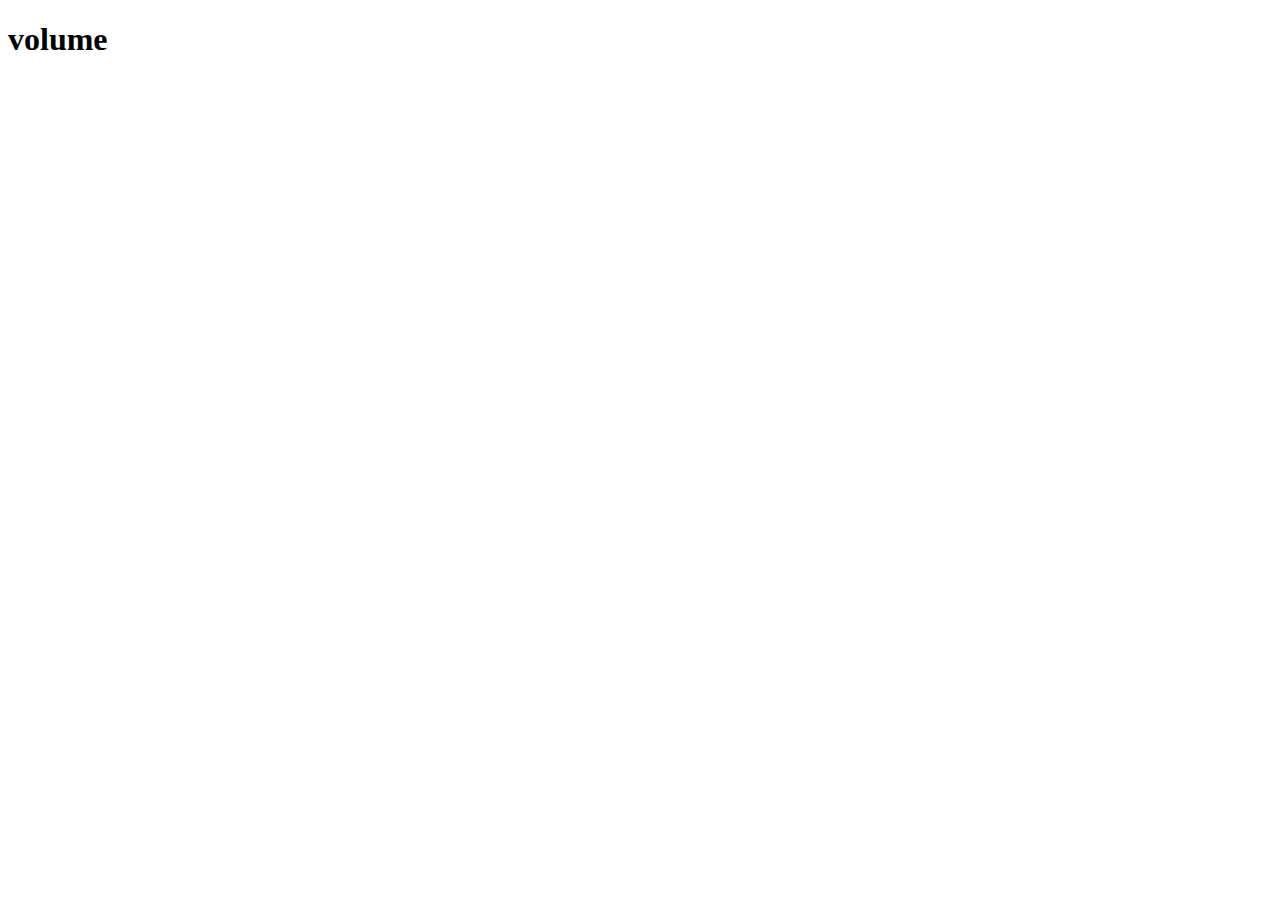
==== index.html @ cb4b6fb7 "Init" ====
<!DOCTYPE html>
<html lang="en">
<head>
    <meta charset="UTF-8">
    <meta name="viewport" content="width=device-width, initial-scale=1.0">
    <link rel="stylesheet" href="style.css">    
    <title>Volume</title>
</head>
<body>
    <h1>volume</h1>
    <script src="./script.js"></script>
</body>
</html>
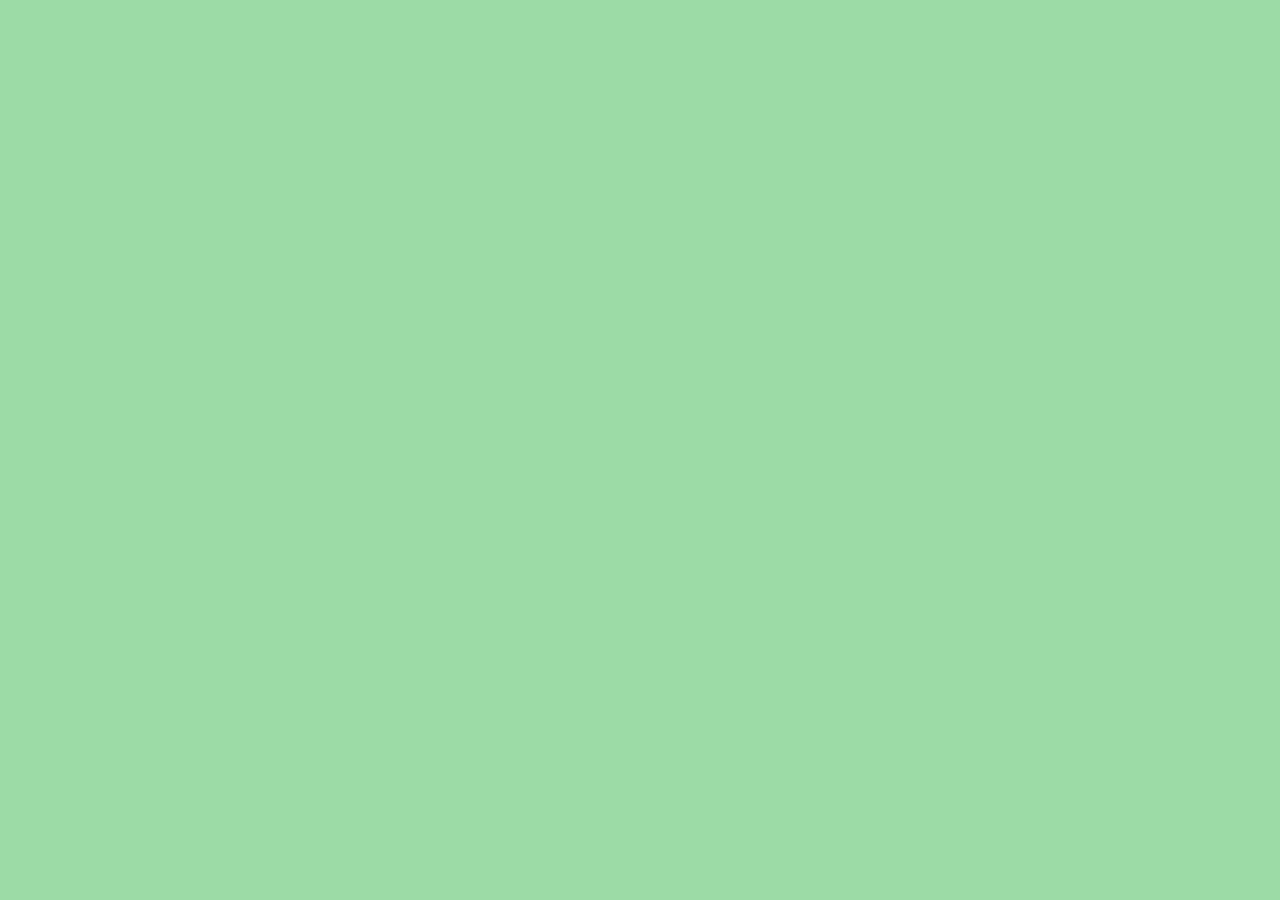
==== commit f4fc2673: "Initial - Style && file" ====
--- a/index.html
+++ b/index.html
@@ -1,13 +1,16 @@
 <!DOCTYPE html>
 <html lang="en">
-<head>
-    <meta charset="UTF-8">
-    <meta name="viewport" content="width=device-width, initial-scale=1.0">
-    <link rel="stylesheet" href="style.css">    
+  <head>
+    <meta charset="UTF-8" />
+    <meta name="viewport" content="width=device-width, initial-scale=1.0" />
+    <link rel="stylesheet" href="style.css" />
+    <link rel="preconnect" href="https://fonts.googleapis.com" />
+    <link rel="preconnect" href="https://fonts.gstatic.com" crossorigin />
+    <link href="https://fonts.googleapis.com/css2?family=Inter:wght@100..900&display=swap" rel="stylesheet"/>
     <title>Volume</title>
-</head>
-<body>
-    <h1>volume</h1>
+  </head>
+  <body>
+    
     <script src="./script.js"></script>
-</body>
-</html>+  </body>
+</html>
--- a/style.css
+++ b/style.css
@@ -0,0 +1,16 @@
+*,body{
+    padding: 0;
+    margin: 0;
+    box-sizing: border-box;
+}
+:root{
+    --primary-color: #50B498;
+    --secondary-color: #9CDBA6;
+    --text-primary-color: #000000;
+    --text-secondary-color:#FFFFFF;
+}
+body{
+    font-family: "Inter", sans-serif;
+    line-height: 1.6;
+    background-color: var(--secondary-color);
+}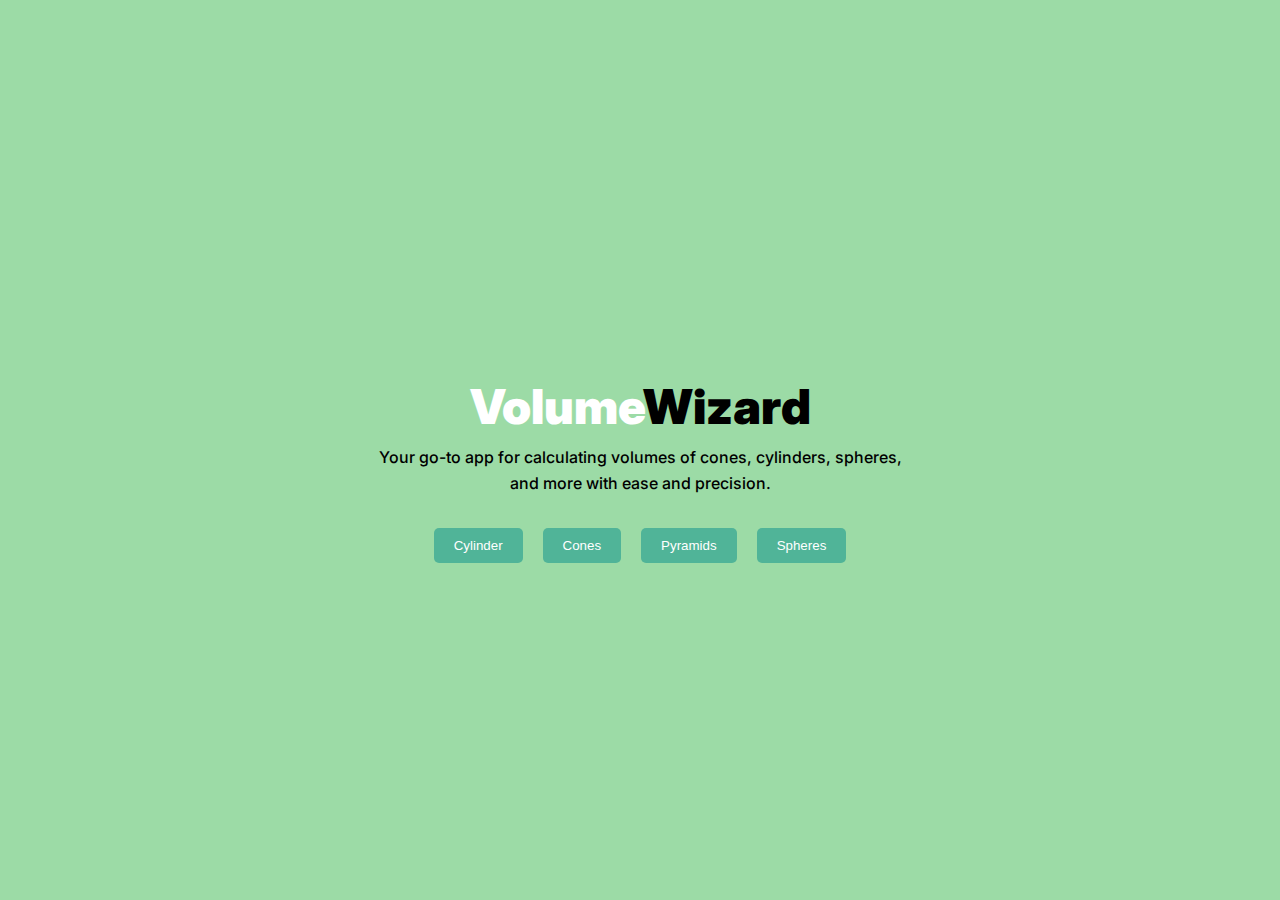
==== commit f328e8f3: "Add - Home page '/'" ====
--- a/index.html
+++ b/index.html
@@ -6,11 +6,40 @@
     <link rel="stylesheet" href="style.css" />
     <link rel="preconnect" href="https://fonts.googleapis.com" />
     <link rel="preconnect" href="https://fonts.gstatic.com" crossorigin />
-    <link href="https://fonts.googleapis.com/css2?family=Inter:wght@100..900&display=swap" rel="stylesheet"/>
+    <link
+      href="https://fonts.googleapis.com/css2?family=Inter:wght@100..900&display=swap"
+      rel="stylesheet"
+    />
     <title>Volume</title>
   </head>
   <body>
-    
+    <div class="container">
+      <main class="main-container">
+        <header>
+          <section class="header-info">
+            <h1><span class="focus-txt">Volume</span>Wizard</h1>
+            <p>
+              Your go-to app for calculating volumes of cones, cylinders,
+              spheres, and more with ease and precision.
+            </p>
+          </section>
+        </header>
+        <div class="pages-buttons">
+          <a href="/cli">
+            <button>Cylinder</button>
+          </a>
+          <a href="/cli">
+            <button>Cones</button>
+          </a>
+          <a href="/cli">
+            <button>Pyramids</button>
+          </a>
+          <a href="/cli">
+            <button>Spheres</button>
+          </a>
+        </div>
+      </main>
+    </div>
     <script src="./script.js"></script>
   </body>
 </html>
--- a/style.css
+++ b/style.css
@@ -8,9 +8,60 @@
     --secondary-color: #9CDBA6;
     --text-primary-color: #000000;
     --text-secondary-color:#FFFFFF;
+    --focus-primary-color:#468585;
 }
 body{
     font-family: "Inter", sans-serif;
     line-height: 1.6;
     background-color: var(--secondary-color);
+}
+
+h1{
+    text-align: center;
+    font-size: 3rem;
+    font-weight: 900;
+    color: var(--text-primary-color);
+}
+p{
+    text-align: center;
+    font-size: medium;
+    font-weight: 500;
+    color: var(--text-primary-color);
+}
+button{
+    background-color: var(--primary-color);
+    color: var(--text-secondary-color);
+    border: none;
+    padding: 10px 20px;
+    border-radius: 5px;
+    cursor: pointer;
+}
+button:hover{
+    background-color: var(--focus-primary-color);
+}
+.container{
+    width: 100%;
+    height: 100vh;
+    display: flex;
+    justify-content: center;
+    align-items: center;
+}
+.main-container{
+    display: flex;
+    justify-content: center;
+    align-items: center;
+    flex-direction: column;
+    padding: 1rem;
+}
+.header-info{
+    margin-inline: auto;
+    margin-block: 2rem;
+    width: 70%;
+}
+.focus-txt{
+    color: var(--text-secondary-color);
+}
+.pages-buttons{
+    display: flex;
+    gap: 20px;
 }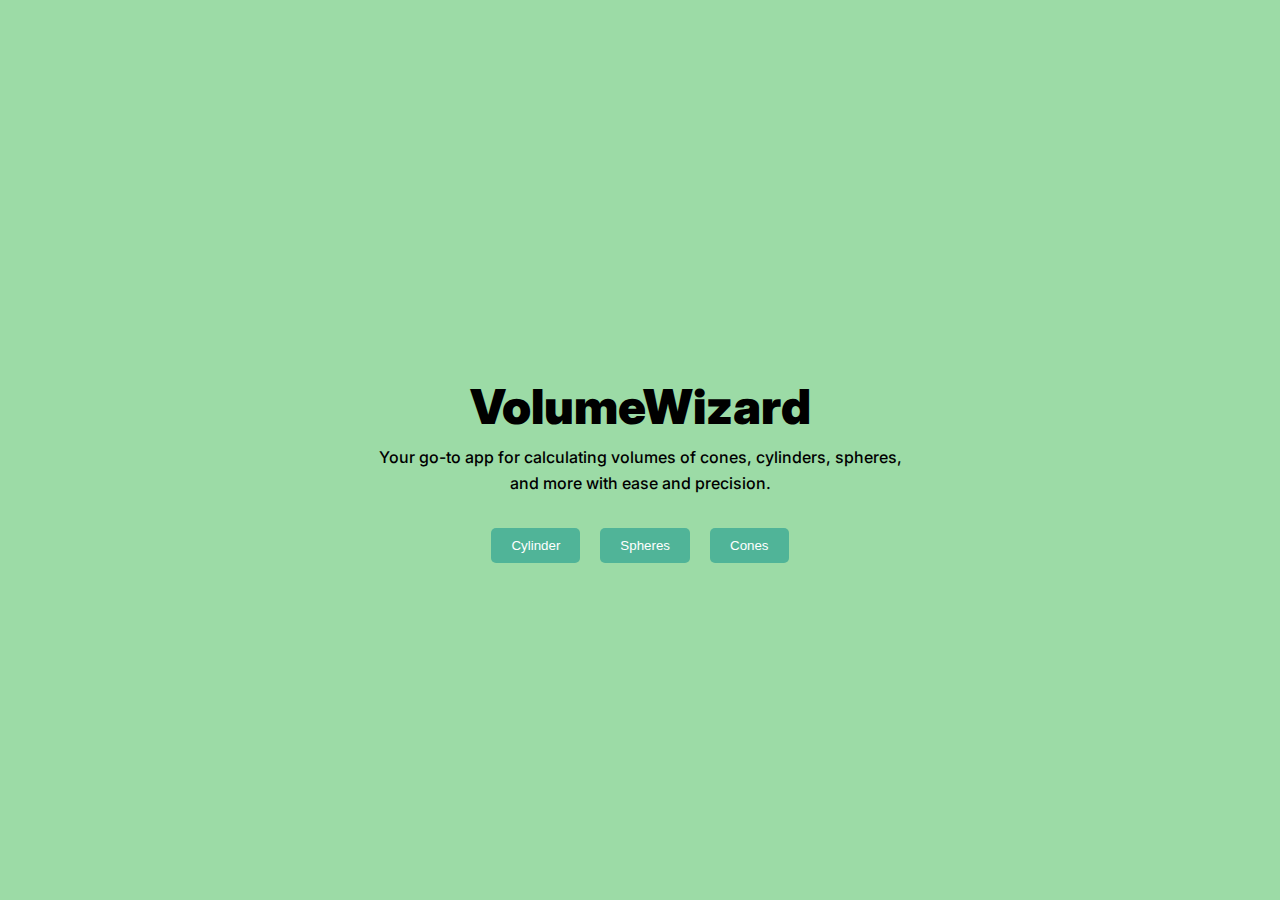
==== commit febfa472: "improvements - UI & CODE" ====
--- a/index.html
+++ b/index.html
@@ -4,6 +4,7 @@
     <meta charset="UTF-8" />
     <meta name="viewport" content="width=device-width, initial-scale=1.0" />
     <link rel="stylesheet" href="style.css" />
+    <link rel="stylesheet" href="index.css">
     <link rel="preconnect" href="https://fonts.googleapis.com" />
     <link rel="preconnect" href="https://fonts.gstatic.com" crossorigin />
     <link
@@ -25,21 +26,18 @@
           </section>
         </header>
         <div class="pages-buttons">
-          <a href="/cli">
+          <a href="/cylinder">
             <button>Cylinder</button>
           </a>
-          <a href="/cli">
+          <a href="/spheres">
+            <button>Spheres</button>
+          </a>
+          <a href="/cones">
             <button>Cones</button>
-          </a>
-          <a href="/cli">
-            <button>Pyramids</button>
-          </a>
-          <a href="/cli">
-            <button>Spheres</button>
           </a>
         </div>
       </main>
     </div>
-    <script src="./script.js"></script>
+    <script src="./index.js"></script>
   </body>
 </html>
--- a/style.css
+++ b/style.css
@@ -1,21 +1,3 @@
-*,body{
-    padding: 0;
-    margin: 0;
-    box-sizing: border-box;
-}
-:root{
-    --primary-color: #50B498;
-    --secondary-color: #9CDBA6;
-    --text-primary-color: #000000;
-    --text-secondary-color:#FFFFFF;
-    --focus-primary-color:#468585;
-}
-body{
-    font-family: "Inter", sans-serif;
-    line-height: 1.6;
-    background-color: var(--secondary-color);
-}
-
 h1{
     text-align: center;
     font-size: 3rem;
@@ -28,23 +10,9 @@
     font-weight: 500;
     color: var(--text-primary-color);
 }
-button{
-    background-color: var(--primary-color);
-    color: var(--text-secondary-color);
-    border: none;
-    padding: 10px 20px;
-    border-radius: 5px;
-    cursor: pointer;
-}
+
 button:hover{
     background-color: var(--focus-primary-color);
-}
-.container{
-    width: 100%;
-    height: 100vh;
-    display: flex;
-    justify-content: center;
-    align-items: center;
 }
 .main-container{
     display: flex;
@@ -58,9 +26,6 @@
     margin-block: 2rem;
     width: 70%;
 }
-.focus-txt{
-    color: var(--text-secondary-color);
-}
 .pages-buttons{
     display: flex;
     gap: 20px;
--- a/index.css
+++ b/index.css
@@ -0,0 +1,79 @@
+*,body{
+    padding: 0;
+    margin: 0;
+    box-sizing: border-box;
+}
+:root{
+    --primary-color: #50B498;
+    --secondary-color: #9CDBA6;
+    --text-primary-color: #000000;
+    --text-secondary-color:#FFFFFF;
+    --focus-primary-color:#468585;
+    --paragraph-secondary-color:rgb(113, 110, 110);
+}
+body{
+    font-family: "Inter", sans-serif;
+    line-height: 1.6;
+    background-color: var(--secondary-color);
+}
+button{
+    background-color: var(--primary-color);
+    color: var(--text-secondary-color);
+    border: none;
+    padding: 10px 20px;
+    border-radius: 5px;
+    cursor: pointer;
+}
+input{
+    padding: 7px 5px;
+    border: 2px solid var(--text-primary-color);
+    outline: none;
+    border-radius: 5px;
+}
+
+
+.container{
+    width: 100%;
+    height: 100vh;
+    display: flex;
+    justify-content: center;
+    align-items: center;
+}
+.card{
+    background-color: white; 
+    padding: 3rem;
+    border-radius: 5px;
+    box-shadow: rgba(0, 0, 0, 0.24) 0px 3px 8px;     
+    display: flex;
+    justify-content: center;
+    align-items: center;          
+    flex-direction: column;                      
+}
+.card-container{
+    display: flex;
+    flex-direction: column;
+    gap: 10px;
+}
+.header-txt-box > span{
+    font-weight: 600;
+    font-size: 1.2rem;
+}
+.header-txt-box > p{
+    color: var(--paragraph-secondary-color)
+}
+.input-box {
+    display: flex;
+    gap: 10px;
+    margin-bottom: 15px;
+}
+
+.calculate-box{
+    display: flex;
+    justify-content: space-between;
+}
+.ans-txt{
+    font-weight: 600;
+}
+.ans-txt > span{
+    color: var(--primary-color);
+}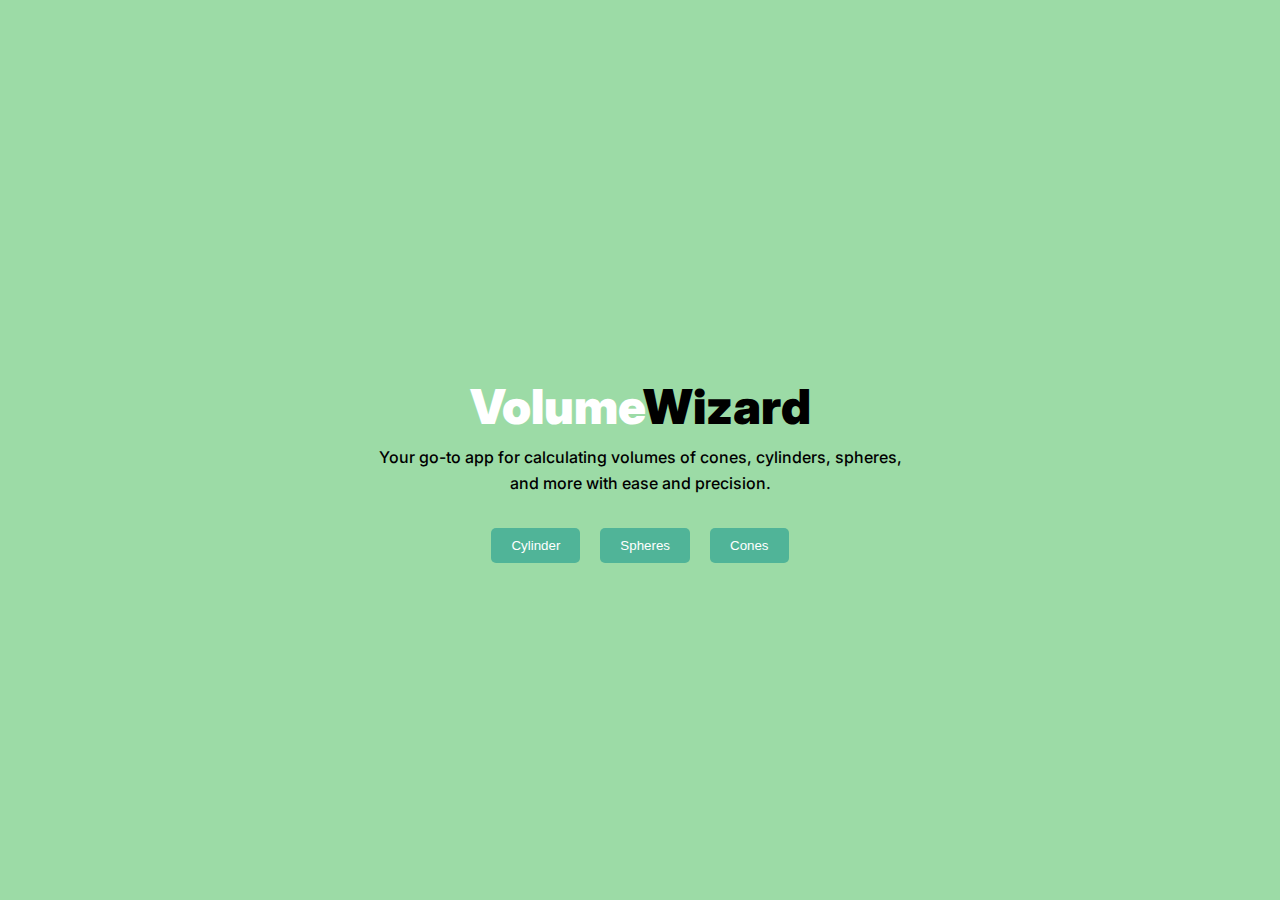
==== commit 50858d72: "Title,description and favIco - Added and CNG" ====
--- a/index.html
+++ b/index.html
@@ -7,11 +7,13 @@
     <link rel="stylesheet" href="index.css">
     <link rel="preconnect" href="https://fonts.googleapis.com" />
     <link rel="preconnect" href="https://fonts.gstatic.com" crossorigin />
+    <link rel="shortcut icon" href="./public/favicon.ico" type="image/x-icon">
     <link
       href="https://fonts.googleapis.com/css2?family=Inter:wght@100..900&display=swap"
       rel="stylesheet"
     />
-    <title>Volume</title>
+    <title>VolumeWizard: Effortless Volume Calculations for Cones, Cylinders, and Spheres</title>
+    <meta name="description" content="Discover VolumeWizard, your ultimate app for precise and easy volume calculations of cones, cylinders, and spheres. Simplify your math tasks with our user-friendly tool.">
   </head>
   <body>
     <div class="container">
--- a/style.css
+++ b/style.css
@@ -14,6 +14,7 @@
 button:hover{
     background-color: var(--focus-primary-color);
 }
+
 .main-container{
     display: flex;
     justify-content: center;
@@ -26,6 +27,9 @@
     margin-block: 2rem;
     width: 70%;
 }
+.focus-txt{
+    color: var(--text-secondary-color);
+}
 .pages-buttons{
     display: flex;
     gap: 20px;
